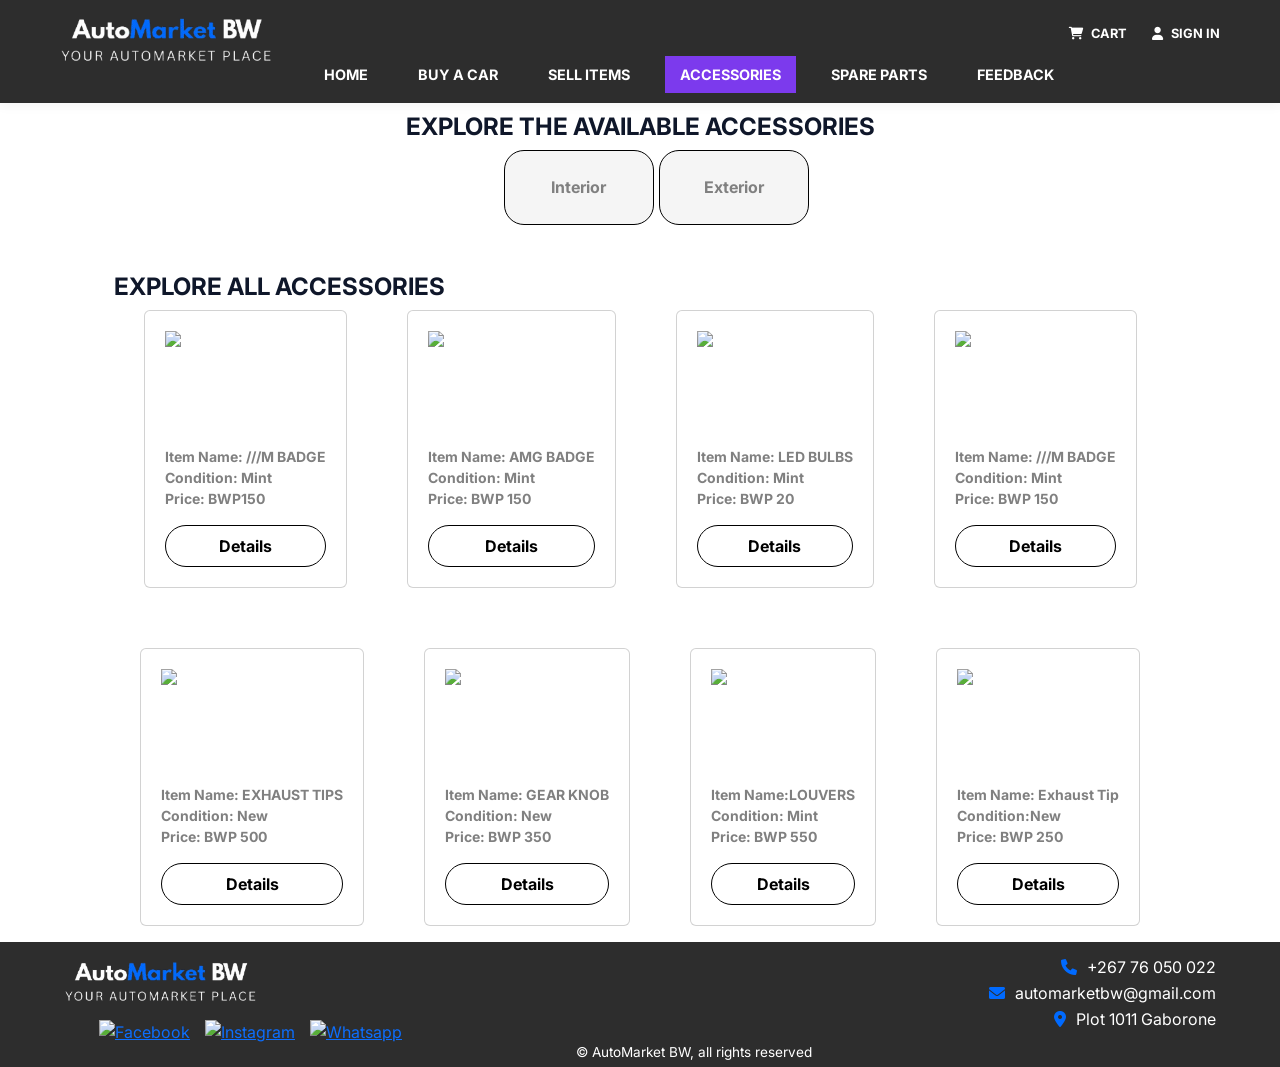
==== accessories.html @ d9cd6121 "Add files via upload" ====
<!DOCTYPE html>
<html lang="en">
<head>
    <meta charset="UTF-8">
    <meta name="viewport" content="width=device-width, initial-scale=1.0">
    <title>Sell Items | AutoMarket BW</title>
	<link href="https://fonts.googleapis.com/css2?family=Inter:opsz,wght@14..32,300;400;600;700&display=swap" rel="stylesheet">
    <link rel="stylesheet" href="https://cdnjs.cloudflare.com/ajax/libs/font-awesome/6.0.0-beta3/css/all.min.css">
    <link href="https://cdn.jsdelivr.net/npm/bootstrap@5.3.0/dist/css/bootstrap.min.css" rel="stylesheet">
    <link rel="stylesheet" href="style.css">
</head>
<body>
    <header class="navbar">
        <nav class="nav-container">
            <div class="nav-logo"><a href="index.html"><img src="images/logos/logo1.png" alt="logo"></a></div>
				<ul class="nav-links">
					<li><a href="index.html">HOME</a></li>
					<li><a href="buyacar.html">BUY A CAR</a></li>
					<li><a href="sell.html">SELL ITEMS</a></li>
					<li><a href="accessories.html"class="active">ACCESSORIES</a></li>
					<li><a href="spareparts.html">SPARE PARTS</a></li>
					<li><a href="feedback.html">FEEDBACK</a></li>
				</ul>
				<div class="cart-login">
					<div><a href="cart.html"><i class="fas fa-shopping-cart"></i> CART</a></div>
					<div><a href="login.html"><i class="fas fa-user"></i> SIGN IN</a></div>
				</div>
			</div>
        </nav>
    </header>

   <section class="filter-grid">
    <h4> EXPLORE THE AVAILABLE ACCESSORIES </h4>
	<ul class="brandac">
	  <button class="productbrandac">Interior</button>
	  <button class="productbrandac">Exterior</button>	
	</ul>
   </section> 

    <main class="container mt-5">
        <h4>EXPLORE ALL ACCESSORIES</h4>
        <ul class="product-grid">
            <li class="card">
			  <img  src="https://taz.co.bw/wp-content/uploads/2024/08/WhatsApp-Image-2024-08-06-at-9.44.43-AM.jpeg" alt="BMW BADGE" height=115px width=140px>
			  <p>Item Name: ///M BADGE<br>Condition: Mint<br>Price: BWP150</br></p>
			  <button class="details-btn">Details</button>
			</li>
			
            <li class="card">
			  <img  src="https://taz.co.bw/wp-content/uploads/2024/08/WhatsApp-Image-2024-08-06-at-9.44.44-AM-1.jpeg" alt="AMG BADGE" height=115px width=140px>
			  <p>Item Name: AMG BADGE<br>Condition: Mint<br>Price: BWP 150</br></p>
			  <button class="details-btn">Details</button>
			</li>
			
            <li class="card">
			  <img  src="https://taz.co.bw/wp-content/uploads/2025/08/WhatsApp-Image-2025-08-20-at-13.09.16.jpeg" alt="LED LIGHTS" height=115px width=140px>
			 <p>Item Name: LED BULBS<br>Condition: Mint<br>Price: BWP 20</br></p>
			  <button class="details-btn">Details</button>
			</li>
			
            <li class="card">
			  <img  src="https://taz.co.bw/wp-content/uploads/2024/08/WhatsApp-Image-2024-08-06-at-9.44.43-AM.jpeg" alt="BMW BADGE" height=115px width=140px>
			  <p>Item Name: ///M BADGE<br>Condition: Mint<br>Price: BWP 150</br></p>
			  <button class="details-btn">Details</button>
			</li>
			
			<li class="card">
			  <img  src="https://taz.co.bw/wp-content/uploads/2024/05/Glossy-Carbon-Double-Outlets-Akrapovic-Exhaust-Tip-Straight-Cut-End-with-Clamp.webp" alt="EXHAUST TIPS" height=115px width=140px>
			  <p>Item Name: EXHAUST TIPS<br>Condition: New<br>Price: BWP 500</br></p>
			  <button class="details-btn">Details</button>
			</li>
			
            <li class="card">
			  <img  src="https://taz.co.bw/wp-content/uploads/2025/10/WhatsApp-Image-2025-09-26-at-10.59.11.jpeg" alt="GEAR KNOB" height=115px width=140px>
			  <p>Item Name: GEAR KNOB<br>Condition: New<br>Price: BWP 350</br></p>
			  <button class="details-btn">Details</button>
			</li>
			
            <li class="card">
			  <img  src="https://taz.co.bw/wp-content/uploads/2026/02/GOLF-4-WINDOW-LOUVERS.webp" alt="WINDOW LOUVERS" height=115px width=140px>
			  <p>Item Name:LOUVERS<br>Condition: Mint<br>Price: BWP 550</br></p>
			  <button class="details-btn">Details</button>
			</li>
			
            <li class="card">
			  <img  src="https://taz.co.bw/wp-content/uploads/2024/05/AKROPOVIC-GEN-2-SINGLE-FLEXIBLE-TAILPIPE-TIP-GLOSS-CARBON-63-89mm-AKRGEN2FLEX-1.jpg" alt="EXHAUST TIP" height=115px width=140px>
			  <p>Item Name: Exhaust Tip<br>Condition:New<br>Price: BWP 250</br></p>
			  <button class="details-btn">Details</button>
			</li>
	
        </ul>
    </main>

<footer>
    <div class="footer-container">
		<div class="footer-left">
			<div class="footer-logo">
				<img src="images/logos/logo1.png" alt="logo" height="50">
			</div>
			<div class="socials">
				<a href="#">
					<img src="https://i1-c.pinimg.com/736x/21/76/d0/2176d0b83b7e7317fc8db2f64eab5f46.jpg" alt="Facebook" height="50">
				</a>
				<a href="#">
					<img src="https://i1-c.pinimg.com/736x/de/84/ec/de84ece92c36f184e873fa090c9e7624.jpg" alt="Instagram" height="50">
				</a>
				<a href="#">
					<img src="https://i.pinimg.com/736x/ef/55/ac/ef55acaed134cf97d2a5f9f1e4815295.jpg" alt="Whatsapp" height="50">
				</a>
			</div>
		</div>
      <div class="copyright"> © AutoMarket BW, all rights reserved</div>
        <div class="footer-content">
            <address>
                <i class="fas fa-phone"></i> +267 76 050 022<br>
                <i class="fas fa-envelope"></i> automarketbw@gmail.com<br>
                <i class="fas fa-map-marker-alt"></i> Plot 1011 Gaborone
            </address>
        </div>

    </div>
</footer>
<script src="script.js"></script>
</body>
</html>
---- style.css ----
* {
    margin: 0;
    padding: 0;
    box-sizing: border-box;
}
body {
    font-family: 'Inter', system-ui, -apple-system, 'Segoe UI', Roboto, sans-serif;
    color: #0f172a;
    line-height: 1.5;
}
.container {
    max-width: 1200px;
    width: 100%;
    margin: 0 auto;
    padding: 0 24px;
}
/* Navbar */
.navbar {
    background: #2d2d2d;
    box-shadow: 0 2px 12px rgba(0,0,0,0.05);
    position: sticky;
    top: 0;
    z-index: 100;
}
.nav-container {
    display: flex;
    align-items: center;
    justify-content: space-between;
    padding: 16px 24px;
    max-width: 1400px;
    margin: 0 auto;
}
.nav-logo img {
    height: 55px;
    width: auto;
    position: relative;
    top: -8px;
}
.nav-logolog img {
    height: 55px;
    width: auto;
    position: relative;
    top: -8px;
	padding-top:5px;
}
.logo {
    font-weight: 10px;
}
.logo span {
    color: #006aff;
}
.nav-menu {
    display: flex;
    align-items: flex-end;
    gap: 10px;
}
.cart-login {
    display: flex;
    gap: 25px;
    align-items: center;
    position: relative;
    top: -20px;
}
.cart-login a {
    text-decoration: none;
    font-size: 0.8rem;
    font-weight: bold;
    color: #ffffff;
}
.cart-login i {
    margin-right: 5px;
}
.nav-links {
    display: flex;
    list-style: none;
    gap: 20px;
    align-items: center;
}
.nav-links li a {
    text-decoration: none;
    color: #ffffff;
    font-size: 0.9rem;
    font-weight: bold;
    padding: 10px 15px;
    position: relative;
    top: 30px;
}
.nav-links li a:hover {
    background: #7c3aed;
}
.nav-links li a.active {
    #color: #006aff;
    background: #7c3aed;
}
/* Hero section */
.hero {
    background: linear-gradient(135deg, #0b2b26, #1e4a3b);
    color: white;
    padding: 56px 0;
    background-image: url('https://images.pexels.com/photos/37723275/pexels-photo-37723275.jpeg');
    background-size: cover;
    background-position: center;
}

.hero-sell {
    background: linear-gradient(135deg, #0b2b26, #1e4a3b);
    color: white;
    padding: 56px 0;
    background-image: url('https://images.pexels.com/photos/37723357/pexels-photo-37723357.jpeg');
    background-size: cover;
    background-position: right;
}

.hero-container {
    text-align: center;
    margin-left: 100px;
    margin-right: 100px;
    background: rgba(0,0,0,0.6);
    padding: 10px;
}
.hero h2 {
    font-size: 2rem;
    font-weight: 700;
    margin-top: 10px;
}

.hero-container-sell {
    margin-left:3%;
}

.hero-container-sell span{
   color:#006aff;
}

.hero-container-sell h4 {
    font-size: 1.5rem;
    font-weight: 700;
    margin-top: 10px;
}

.hero-container-sell p {
    font-size: rem;
    font-weight: 700;
    margin-top: 15px;
	
}
.btn-primary {
    height: 55px;
    border: none;
    padding: 0 25px;
    margin-bottom: 14px;
    background-color: #006aff;
    color: white;
    font-weight: bold;
}
.btn-primary:hover {
    background-color: #0058d4;
}
.btn-outline {
    background: transparent;
    border: 1.5px solid #e67e22;
    padding: 8px 18px;
    border-radius: 40px;
    font-weight: 500;
    cursor: pointer;
    transition: 0.2s;
}
.search-bar {
    display: flex;
    align-items: center;
    width: 100%;
    max-width: 850px;
    margin: 20px auto;
    background: white;
    overflow: hidden;
    height: 50px;
    padding-top: 15px;
}
.category-select {
    width: 20%;
    border: 0.5px solid #2d2d2d;
    border-radius: 0px;
    height: 55px;
    padding: 10px;
    margin-right: 0;
}
.search-bar input {
    flex: 1;
    border: none;
    height: 50px;
    padding: 10px;
    text-align: left;
}
/* Latest Listings */
.latest-products-container {
    display: flex;
    align-items: flex-start;
    gap: 2px;
    padding: 15px;
    position: relative;
    margin-top: 25px;
    margin-bottom: 25px;
}
.listing-title h2 {
    font-size: 2rem;
    line-height: 0.95;
    font-weight: bold;
    color: #000000;
    min-width: 160px;
    margin-top: 100px;
    margin-left: 19%;
    margin-right: 14%;
}
.latest-products {
    display: flex;
    gap: 60px;
    list-style: none;
    padding: 0;
    margin: 0;
}
.product-card {
    background: #a9a9a9;
    border-radius: 0 0 18px 18px;
    overflow: hidden;
    text-align: center;
    width: 60%;
}
.product-card img {
    width: 100%;
    height: 140px;
    object-fit: cover;
    border-radius: 12px;
    display: block;
}
.lastest-content {
    padding: 12px 10px 18px;
}
.lastest-content h4 {
    font-size: 1rem;
    line-height: 1.3;
    margin-bottom: 8px;
}
.lastest-content p {
    font-size: 0.9rem;
    margin-bottom: 6px;
}
.container h4 {
    font-weight: bold;
    margin-left: 50px;
	align-content:left;
}
/* Product grid */
.product-grid {
    display: flex;
    flex-wrap: wrap;
    gap: 60px;
    list-style: none;
    padding: 0;
    justify-content: center;
}
.card {
    padding: 20px;
    color: white;
    font-weight: bold;
    text-align: left;
    
}
.card p {
    color: grey;
    font-size: 14px;
}
.card:hover {
    transform: translateY(-5px);
}
.price {
    font-weight: bold;
    color: white;
    font-size: 1.2rem;
}
.details-btn {
    background-color:white;
    color: black;
    border:thin solid black;
    padding: 8px 14px;
    border-radius: 30px;
    font-weight: bold;
    width: 100%;
}
.col {
    background-color: white;
}
/* Form card */
.form-card {
    background: white;
    padding: 15px 32px;
    margin: 40px;
    margin-top: 0px;
	border: thin solid black;
	border-radius: 20px;
}

.form-cardfeed {
    background: white;
    padding: 15px 32px;
    margin: 40px;
    margin-top: 0px;
	border-radius: 20px;
}

.form-card input,
.form-card select {
    border-radius: 0px;
    border: thin solid black;
}

.form-cardfeed input,
.form-cardfeed select {
    border-radius: 0px;
    border: thin solid black;
}
.form-card textarea {
    border-radius: 0px;
    border: thin solid black;
    resize: none;
}
.form-cardfeed textarea {
    border-radius: 0px;
    border: thin solid black;
    resize: none;
}

.form-card button {
    border-radius: 20px;
    height: 40px;
}

.form-cardfeed button {
    border-radius: 10px;
    height: 40px;
}

.form-card h2 {
    font-size: 20px;
    font-weight: bold;
}

.form-txt h2 {
    font-size: 20px;
    font-weight: bold;
	text-align:center;
	padding-top:10px;
	
}
.btn-feedback {
    height: 50px;
    margin: 30px auto 0;
    border: none;
    padding: 0 25px;
    background-color: #2d2d2d;
    height: 55px;
    color: white;
    font-weight: bold;
    display: block;
}
.btn-feedback:hover {
    background-color: #006aff;
}
.list-group {
    border: thin solid black;
    background-color: white;
    border-radius: 20px;
}
.list-group h4 {
    font-size: 20px;
    margin-left: 11px;
    margin-top: 14px;
	color:#006aff;
}
.list-group-item {
    border: none;
	font-weight:bold;
	font-size:13px;
}
.form-select {
    border: thin solid black;
}
.form-check {
    font-size: 13px;
    text-align: center;
}
.form-card h4 {
    color: #006aff;
    margin: 5px;
    font-size: 20px;
}
.form-check span {
    color: red;
}
.form-check-input {
    margin-right: 2px;
    border: thin solid black;
}
.mt-4 {
    border:thin solid black;
	border-radius:20px;
	height:40%;
}
.mt-4 h4{
    font-size:20px;
	margin:0px;
	padding-left:15px;
	padding-top:5px;
	color:#006aff;
}
.mt-4 p{
	font-size:18px;
	margin:0px;
	padding-top:17%;
	text-align:center;
	color:grey;
	
    
}
.list-group-item span{
	color:#006aff;
	
}
input, select, textarea {
    width: 100%;
    padding: 12px 16px;
    border: 1px solid #cbd5e1;
    border-radius: 40px;
    font-family: inherit;
    margin-bottom: 16px;
}
label {
    font-weight: 500;
    margin-bottom: 6px;
    display: block;
}
.why-us {
    background-color: #5e17eb;
    padding: 20px 40px 40px;
}
.why-us h3 {
    color: #ffffff;
    font-size: 2.6rem;
    margin-bottom: 15px;
}
.why-us-container {
    display: flex;
    gap: 15px;
    flex-wrap: wrap;
}
.why-card {
    background-color: #ffffff;
    width: 32%;
    padding: 15px;
}
.why-card h5 {
    text-align: center;
    font-size: 1.6rem;
    margin-bottom: 15px;
    font-weight: bold;
}
.why-content {
    display: flex;
    align-items: centre;
    gap: 15px;
}
.why-content img {
    width: 80px;
    height: 80px;
}
.why-content p {
    font-size: 1rem;
    color: #555555;
    line-height: 1.2;
}
.filter-grid h4 {
    text-align: center;
    font-weight: bold;
    padding-top: 10px;
}
.brand {
    display: flex;
    gap: 5px;
    justify-content: center;
}
.brandac {
    display: flex;
    gap: 5px;
    justify-content: center;
}
.productbrandac:hover {
    transform: translateY(-5px);
}
.productbrand {
    border: 1.5px solid black;
    border-radius: 20px;
    background-color: #f5f5f5;
}
.productbrand:hover {
    transform: translateY(-5px);
}
.productbrandac {
    border: 1.5px solid black;
    border-radius: 20px;
    background-color: #f5f5f5;
    height: 75px;
    width: 150px;
    text-align: center;
    padding: 20px;
    font-weight: bold;
    color: grey;
}
.productbrand img,
.productbrandac img {
    margin: 8px;
}
/* Footer */
footer {
    background: #2d2d2d;
    color: #cbd5e1;
    margin-top: 2px;
    height: 125px;
}
.footer-container {
    max-width: 1200px;
    margin: 0 auto;
    padding: 0 24px;
    display: flex;
    flex-wrap: wrap;
    justify-content: space-between;
    align-items: center;
    gap: 20px;
}
.footer-left {
    display: flex;
    flex-direction: column;
    gap: 8px;
}
.footer-logo img {
    display: block;
    padding: 0px;
}
.copyright {
	display:flex;
	flex-wrap:wrap;
    font-size: 0.85rem;
    color: #ffffff;
    padding-top: 100px;
}
.footer-content address {
    font-style: normal;
    text-align: right;
    line-height: 1.6;
    color: #ffffff;
}
.footer-content address i {
    width: 20px;
    color: #006aff;
    margin-right: 6px;
}
.socials {
    display: flex;
    gap: 15px;
    margin-left: 35px;
}
.socials img {
    width: 30px;
    height: 30px;
    object-fit: contain;
}
.cart-table {
    width: 100%;
    background: white;
    border-radius: 0px;
    overflow: hidden;
    border-collapse: collapse;
}
.cart-table th,
.cart-table td {
    padding: 12px;
    text-align: left;
}
.btn-danger {
    background: #dc3545;
    color: white;
    border: none;
    padding: 5px 12px;
    border-radius: 20px;
    cursor: pointer;
}
/* =============================================
   RESPONSIVE DESIGN — merged by breakpoint
   ============================================= */
@viewport { width: device-width; }
/* --- 480px --- */
@media (max-width: 480px) {
    .container {
        padding: 0 12px;
    }
    .nav-container {
        padding: 10px 12px;
    }
    .card {
        width: 100%;
    }
}
/* --- 500px --- */
@media (max-width: 500px) {
    .product-card {
        width: 100%;
    }
}
/* --- 600px --- */
@media (max-width: 600px) {
    .cart-table th,
    .cart-table td {
        padding: 8px 6px;
        font-size: 0.85rem;
    }
    footer {
        height: auto;
        padding: 20px 0 16px;
    }
    .footer-container {
        flex-direction: column;
        align-items: center;
        text-align: center;
        gap: 12px;
    }
    .footer-left {
        align-items: center;
    }
    .socials {
        margin-left: 0;
        justify-content: center;
    }
    .footer-content address {
        text-align: center;
    }
    .copyright {
        padding-top: 0;
    }
}
/* --- 768px --- */
@media (max-width: 768px) {
    /* Hero & search */
    .hero-container {
        margin-left: 12px;
        margin-right: 12px;
        padding: 16px 12px;
    }
    .hero h2 {
        font-size: 1.3rem;
    }
	.hero form{
		height:87px;
	}
    .search-bar {
        flex-direction: row;
        flex-wrap: wrap;
        height: 104px;
        padding-top: 0;
        gap: 0;
    }
    .category-select {
        width: 40%;
        min-width: 100px;
        flex-shrink: 0;
        border-radius: 0;
        height: 44px;
		margin-bottom:0;
    }
    .search-bar input {
        flex: 1;
        min-width: 0;
        height: 44px;
        border-top: none;
        border-left: 1px solid #ccc;
		margin-bottom:0;
    }
    .btn-primary {
        width: 100%;
        height: 44px;
    }
    /* Product grid */
    .product-grid {
        gap: 16px;
    }
    .card {
        width: 45%;
        min-width: 150px;
        padding: 3px;
    }
    /* Brand filters */
    .brand,
    .brandac {
        flex-wrap: wrap;
        justify-content: center;
        gap: 8px;
        padding: 0 12px;
    }
    .productbrand img {
        height: 70px !important;
        width: 90px !important;
    }
    .productbrandac {
        width: 120px;
        height: 60px;
        padding: 14px 8px;
        font-size: 0.85rem;
    }
    /* Form card */
    .form-card {
        margin: 16px 12px;
        padding-top: 16px;
    }
    .form-cardfeed h2,
    .form-card h4 {
        font-size: 1rem;
    }
    /* Sell page two-column stack */
    .row.mt-5 {
        flex-direction: column;
    }
    .col-md-6 {
        width: 100% !important;
        max-width: 100% !important;
    }
    .list-group {
        margin-top: 20px;
    }
    /* Footer (previous) */
    .footer-container {
        flex-direction: column;
        text-align: center;
    }
    .footer-content address {
        text-align: center;
    }
}
/* --- 820px --- */
@media (max-width: 820px) {
    .nav-container {
        flex-wrap: wrap;
        padding: 12px 16px;
    }
    .nav-menu {
        width: 100%;
        flex-direction: column;
        align-items: flex-start;
        gap: 0;
    }
    .nav-links {
        display: flex;
        width: 100%;
        flex-direction: row;
        flex-wrap: wrap;
        gap: 0;
        padding-top: 8px;
    }
    .nav-links li a {
        top: 0;
        display: inline-block;
        padding: 10px 12px;
        width: auto;
    }
    .cart-login {
        top: 0;
        padding: 10px 12px;
        width: 100%;
        justify-content: flex-start;
        gap: 20px;
    }
}
/* --- 900px --- */
@media (max-width: 900px) {
    .latest-products-container {
        flex-direction: column;
        padding: 12px;
    }
    .listing-title h2 {
        margin: 16px 0 12px;
        font-size: 1.5rem;
    }
    .latest-products {
        flex-wrap: wrap;
        justify-content: center;
        gap: 14px;
    }
    .product-card {
        width: 45%;
        min-width: 160px;
    }
    .why-us {
        padding: 20px 16px 30px;
    }
    .why-us h3 {
        font-size: 1.8rem;
    }
    .why-card {
        width: 100%;
    }
}
/* --- 1024px --- */
@media (max-width: 1024px) {
    .product-grid {
        gap: 24px;
        justify-content: center;
    }
}
/* =============================================
   LOGIN PAGE
   ============================================= */
body.login-page {
    display: flex;
    flex-direction: column;
    min-height: 100vh;
    background: #1a1a1a;
    font-family: 'Inter', system-ui, sans-serif;
}
.login-bg {
    flex: 1;
    background-image: linear-gradient(rgba(255, 255, 255, 0.5), rgba(255, 255, 255, 0.5)), url('https://images.pexels.com/photos/34875291/pexels-photo-34875291.jpeg');
    background-size: cover;
    background-position: top;
    background-color: #666;
    display: flex;
    align-items: center;
    justify-content: center;
    padding: 40px 16px;
    position: relative;
}
.login-card {
    position: relative;
    z-index: 1;
    background: #2b2b2b;
    border-radius: 20px;
    padding: 40px 40px 36px;
    width: 100%;
    max-width: 440px;
    box-shadow: 0 20px 60px rgba(0, 0, 0, 0.5);
}
.login-card h2 {
    color: #ffffff;
    font-size: 2rem;
    font-weight: 700;
    margin-bottom: 28px;
}
.login-card input[type="email"],
.login-card input[type="password"] {
    width: 100%;
    background: transparent;
    border: 2px solid #006aff;
    border-radius: 8px;
    padding: 12px 16px;
    color: #ffffff;
    font-size: 0.95rem;
    margin-bottom: 16px;
    outline: none;
    transition: border-color 0.2s;
}
.login-card input[type="email"]::placeholder,
.login-card input[type="password"]::placeholder {
    color: #aaaaaa;
}
.login-card input[type="email"]:focus,
.login-card input[type="password"]:focus {
    border-color: #4da3ff;
}
.login-options {
    display: flex;
    align-items: center;
    justify-content: space-between;
    margin-bottom: 32px;
}
.login-options label {
    display: flex;
    align-items: center;
    gap: 10px;
    color: #cccccc;
    font-size: 0.9rem;
    font-weight: 400;
    cursor: pointer;
    margin: 0;
}
.login-options label input[type="checkbox"] {
    width: 18px;
    height: 18px;
    margin: 0;
    padding: 0;
    border-radius: 3px;
    flex-shrink: 0;
}
.login-options a {
    color: #e05c00;
    font-size: 0.9rem;
    font-weight: 600;
    text-decoration: none;
}
.login-options a:hover {
    color: #ff7a20;
}
.btn-signin {
    width: 100%;
    background: #006aff;
    color: #ffffff;
    border: none;
    border-radius: 50px;
    padding: 16px;
    font-size: 1.1rem;
    font-weight: 700;
    cursor: pointer;
    transition: background 0.2s;
    letter-spacing: 0.02em;
    margin-bottom: 0;
}
.btn-signin:hover {
    background: #0058d4;
}
.signup-btn {
    text-align: center;
    margin-top: 24px;
    color: #bbbbbb;
    font-size: 0.92rem;
    margin-bottom: 0;
}
.signup-btn button {
    color: #e05c00;
    font-weight: 600;
    text-decoration: none;
    margin-left: 6px;
	border:none;
	background-color:#2b2b2b;
}
.signup-btn button:hover {
    color: #ff7a20;
}
@media (max-width: 600px) {
    .login-card {
        padding: 28px 20px 24px;
    }
    .login-brand-title {
        font-size: 1.8rem;
    }
    .login-footer {
        flex-direction: column;
        align-items: center;
        text-align: center;
        padding: 20px 16px;
    }
    .login-footer-left {
        align-items: center;
    }
    .login-address {
        text-align: center;
    }
}
.cart-steps {
    display: flex;
    align-items: center;
    justify-content: center;
    gap: 0;
    padding: 36px 0 28px;
}
.step {
    display: flex;
    flex-direction: column;
    align-items: center;
    gap: 8px;
    position: relative;
}
.step-circle {
    width: 46px;
    height: 46px;
    border-radius: 50%;
    display: flex;
    align-items: center;
    justify-content: center;
    font-weight: 700;
    font-size: 1.1rem;
    background: #d1d5db;
    color: #6b7280;
    transition: background 0.3s;
}
.step.active .step-circle {
    background: #006aff;
    color: #fff;
}
.step-label {
    font-size: 0.85rem;
    color: #6b7280;
    font-weight: 500;
    white-space: nowrap;
}
.step.active .step-label {
    color: #0f172a;
    font-weight: 600;
}
.step-line {
    width: 160px;
    height: 2px;
    background: #d1d5db;
    margin-bottom: 24px;
}
/* ── Cart Title Bar ── */
.cart-title-bar {
    background: #6b7280;
    color: #fff;
    text-align: center;
    padding: 14px 0;
    font-size: 1.1rem;
    font-weight: 700;
    letter-spacing: 0.08em;
    margin-bottom: 28px;
}
/* ── Cart Layout ── */
.cart-layout {
    display: flex;
    gap: 28px;
    align-items: flex-start;
    padding-bottom: 60px;
}
/* ── Cart Table ── */
.cart-table-wrap {
    flex: 1;
    min-width: 0;
}

.cart-table thead tr {
    background: #1a6dff;
}
.cart-table thead th {
    color: #fff;
    font-weight: 700;
    padding: 14px 18px;
    font-size: 0.95rem;
    border: none;
}
.cart-table tbody tr {
    border-bottom: 1px solid #e5e7eb;
}
.cart-table tbody tr:last-child {
    border-bottom: none;
}
.cart-table tbody td {
    padding: 16px 18px;
    vertical-align: middle;
    font-size: 0.95rem;
    color: #1e293b;
}
.remove-btn {
    background: none;
    border: none;
    color: #374151;
    cursor: pointer;
    font-size: 1.1rem;
    padding: 0;
    line-height: 1;
    transition: color 0.2s;
}
.remove-btn:hover {
    color: #dc2626;
}
.qty-input {
    width: 60px;
    padding: 6px 4px;
    border: 1.5px solid #cbd5e1;
    border-radius: 0px;
    text-align: center;
    font-size: 0.9rem;
    margin-bottom: 0;
	
}
/* ── Order Summary Card ── */
.order-summary-card {
    width: 300px;
    flex-shrink: 0;
    border: 1.5px solid #d1d5db;
    border-radius: 14px;
    padding: 24px 22px 20px;
    background: #fff;
}
.order-summary-card h3 {
    font-size: 1.1rem;
    font-weight: 700;
    text-align: center;
    margin-bottom: 20px;
    letter-spacing: 0.04em;
}
.summary-row {
    display: flex;
    justify-content: space-between;
    align-items: center;
    margin-bottom: 10px;
    font-size: 0.92rem;
    color: #374151;
}
.summary-row.total {
    margin-top: 14px;
    padding-top: 14px;
    border-top: 1.5px solid #e5e7eb;
    font-weight: 700;
    font-size: 1rem;
    color: #0f172a;
}
/* ── Checkout Button ── */
.btn-checkout {
    display: block;
    width: 100%;
    margin-top: 20px;
    padding: 14px 0;
    background: #1a1a1a;
    color: #fff;
    border: none;
    font-weight: 700;
    font-size: 0.9rem;
    letter-spacing: 0.06em;
    cursor: pointer;
    border-radius: 6px;
    transition: background 0.2s;
}
.btn-checkout:hover {
    background: #006aff;
}
/* ── Empty Cart State ── */
.empty-cart {
    text-align: center;
    padding: 32px 0;
    color: #9ca3af;
    font-size: 0.95rem;
}
/* ── Responsive ── */
@media (max-width: 768px) {
    .cart-layout {
        flex-direction: column;
    }

    .order-summary-card {
        width: 100%;
    }

    .step-line {
        width: 60px;
    }

    .cart-table thead th,
    .cart-table tbody td {
        padding: 10px;
        font-size: 0.85rem;
    }
}
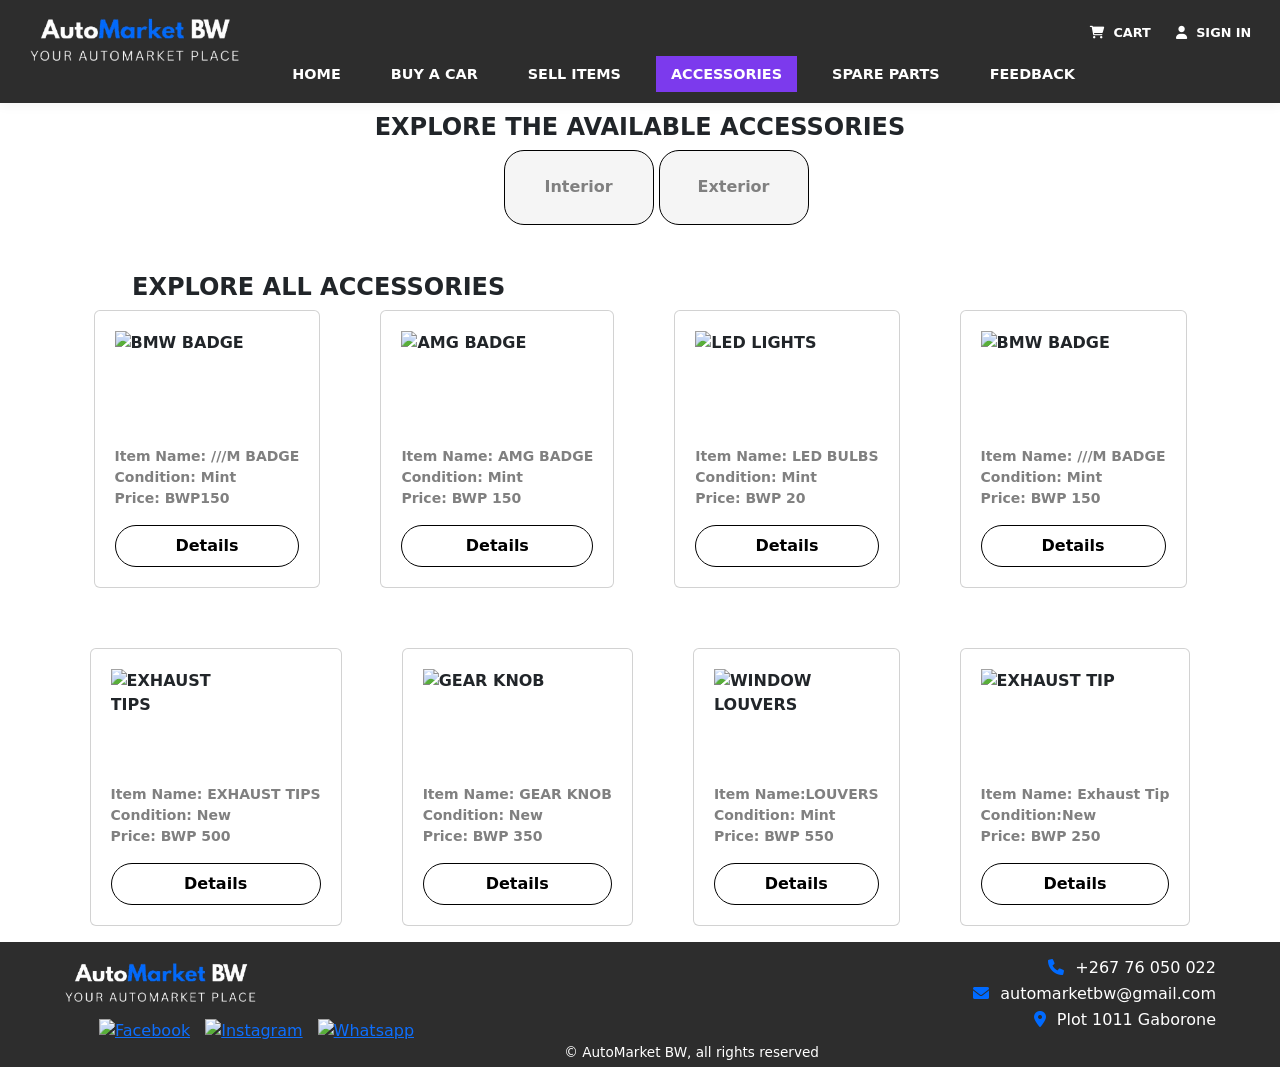
==== commit b79a5b6e: "Add files via upload" ====
--- a/accessories.html
+++ b/accessories.html
@@ -6,8 +6,8 @@
     <title>Sell Items | AutoMarket BW</title>
 	<link href="https://fonts.googleapis.com/css2?family=Inter:opsz,wght@14..32,300;400;600;700&display=swap" rel="stylesheet">
     <link rel="stylesheet" href="https://cdnjs.cloudflare.com/ajax/libs/font-awesome/6.0.0-beta3/css/all.min.css">
-    <link href="https://cdn.jsdelivr.net/npm/bootstrap@5.3.0/dist/css/bootstrap.min.css" rel="stylesheet">
     <link rel="stylesheet" href="style.css">
+	<link href="https://cdn.jsdelivr.net/npm/bootstrap@5.3.0/dist/css/bootstrap.min.css" rel="stylesheet">
 </head>
 <body>
     <header class="navbar">
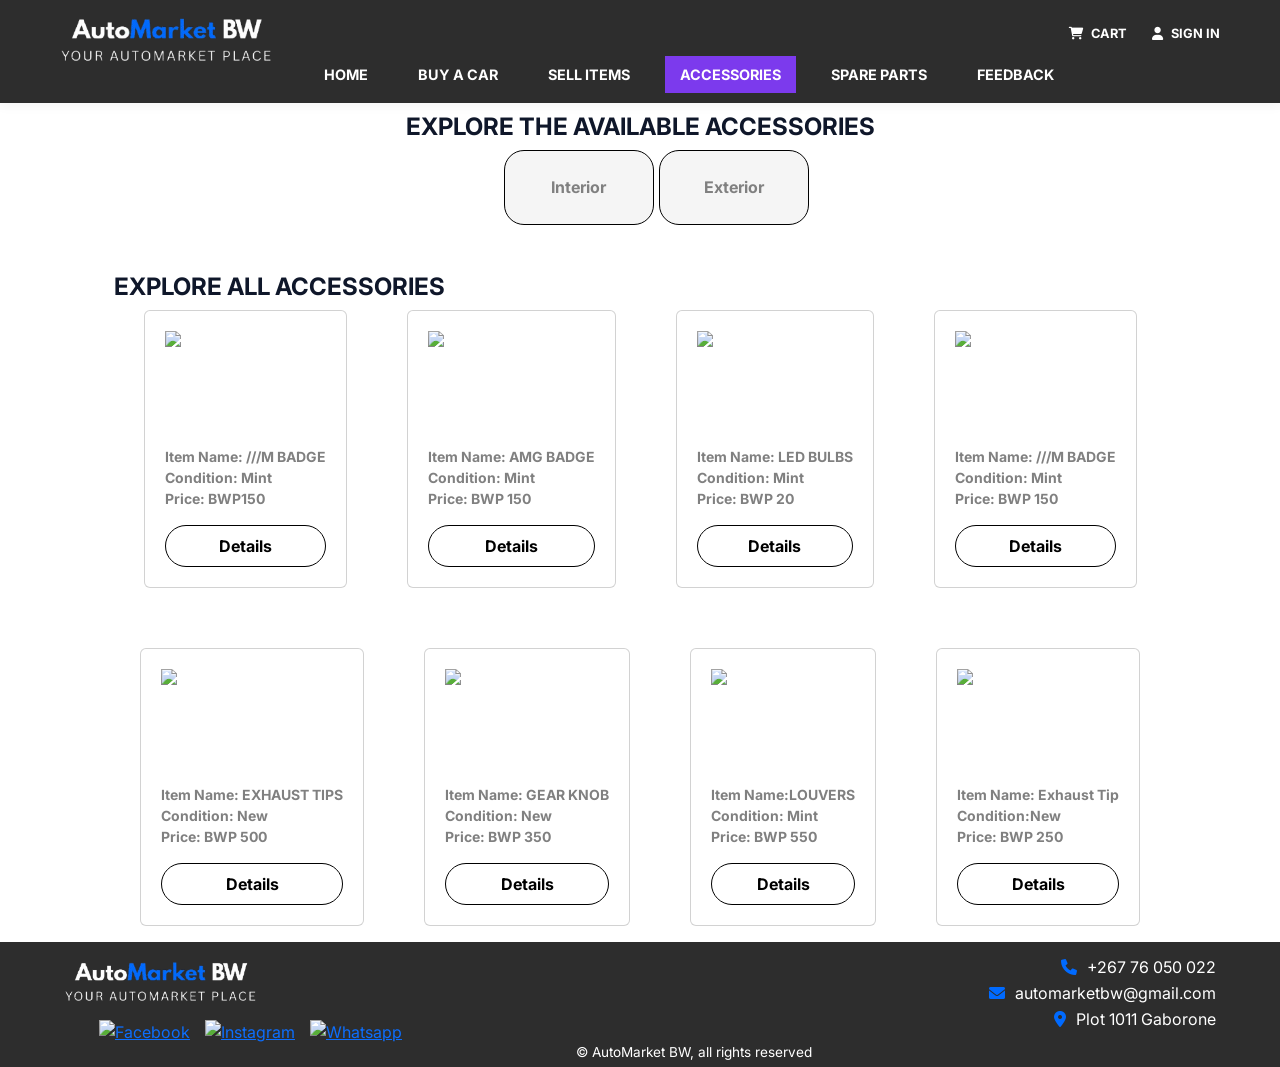
==== commit aa773092: "Add files via upload" ====
--- a/accessories.html
+++ b/accessories.html
@@ -6,8 +6,9 @@
     <title>Sell Items | AutoMarket BW</title>
 	<link href="https://fonts.googleapis.com/css2?family=Inter:opsz,wght@14..32,300;400;600;700&display=swap" rel="stylesheet">
     <link rel="stylesheet" href="https://cdnjs.cloudflare.com/ajax/libs/font-awesome/6.0.0-beta3/css/all.min.css">
+	<link href="https://cdn.jsdelivr.net/npm/bootstrap@5.3.0/dist/css/bootstrap.min.css" rel="stylesheet">
     <link rel="stylesheet" href="style.css">
-	<link href="https://cdn.jsdelivr.net/npm/bootstrap@5.3.0/dist/css/bootstrap.min.css" rel="stylesheet">
+	
 </head>
 <body>
     <header class="navbar">
@@ -120,6 +121,25 @@
 
     </div>
 </footer>
-<script src="script.js"></script>
+<script>
+let lastScroll = 0;
+
+const navbar = document.querySelector(".navbar");
+
+window.addEventListener("scroll", () => {
+
+    let currentScroll = window.pageYOffset;
+
+    if(currentScroll > lastScroll){
+        navbar.style.top = "-120px";
+    }
+    else{
+        navbar.style.top = "0";
+    }
+
+    lastScroll = currentScroll;
+
+});
+</script>
 </body>
 </html>
